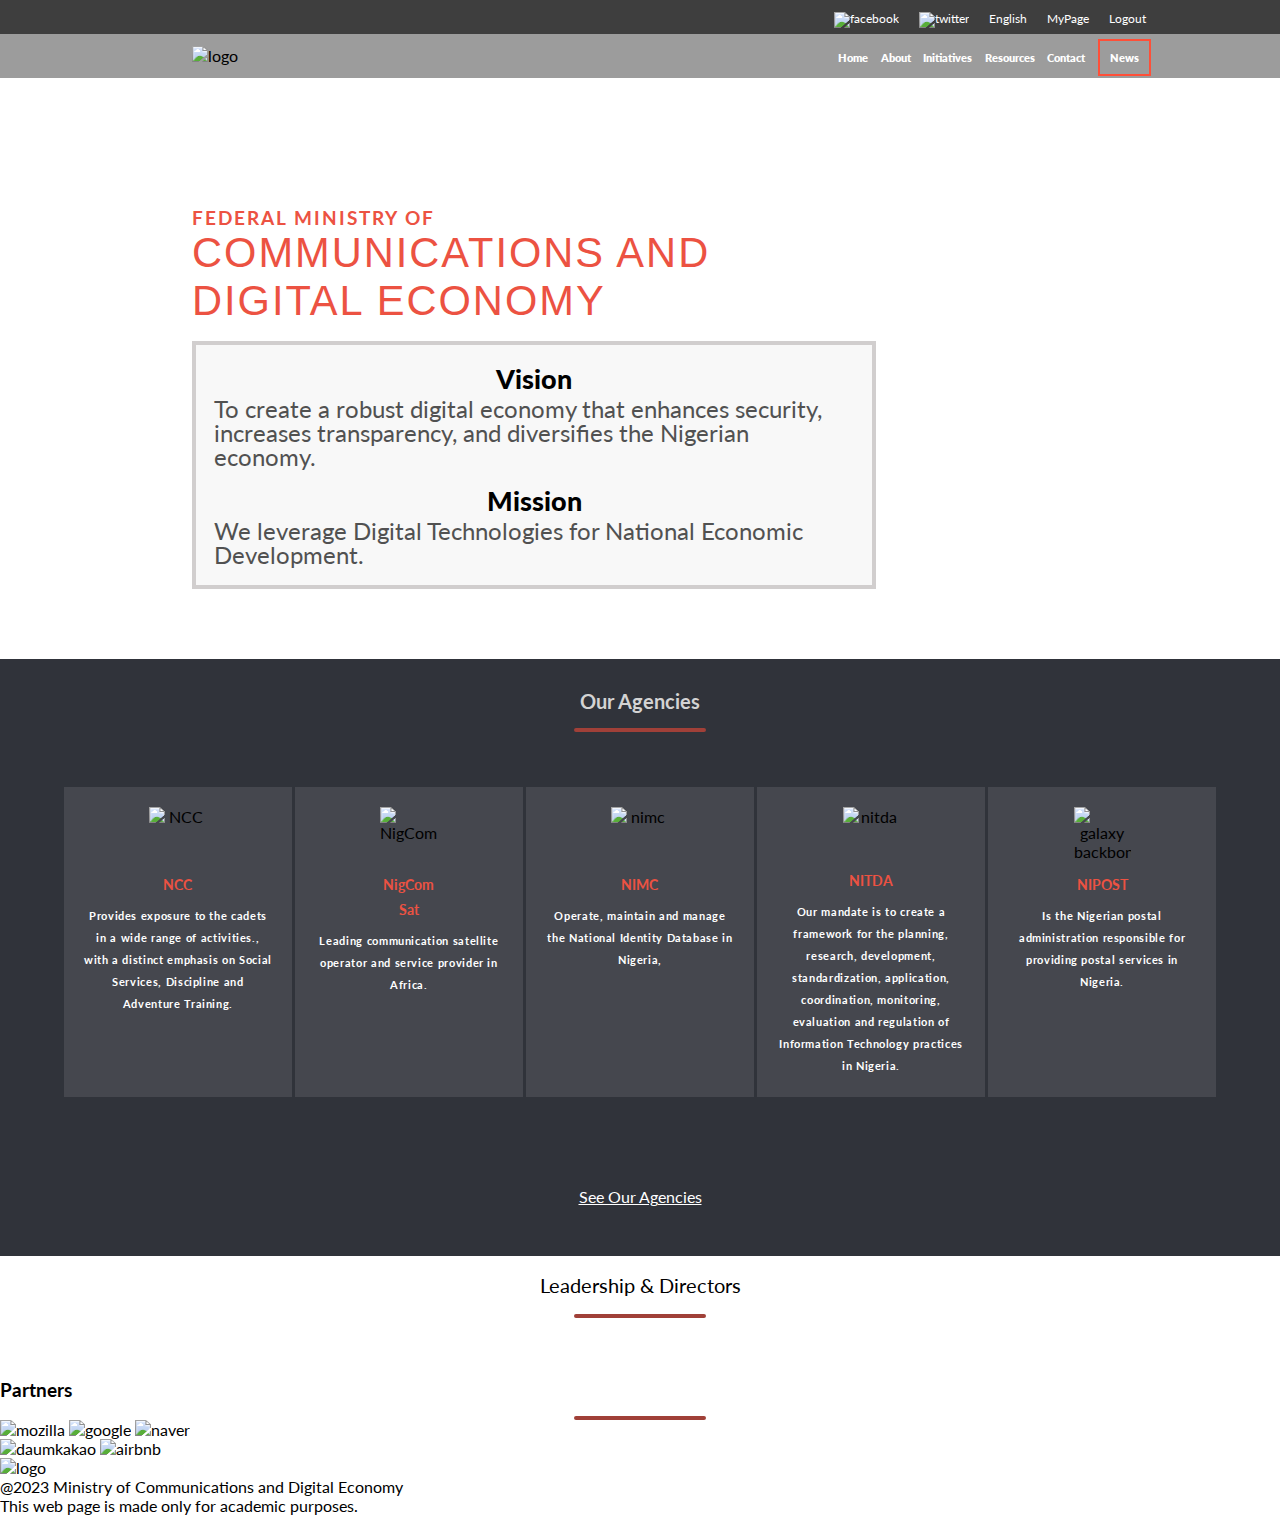
==== index.html @ 972f0ef9 "Add Homepage html and css files" ====
<!DOCTYPE html>
<html lang="en">
<head>
  <meta charset="UTF-8">
  <meta http-equiv="X-UA-Compatible" content="IE=edge">
  <meta name="viewport" content="width=device-width, initial-scale=1.0">
  <title>capstone</title>
  <link type="text/css" rel="stylesheet" href="style.css">
  <link rel="stylesheet" href="aboutstyle.css">
</head>
<body>
    <header>
      <nav>
        <section class="mobile-menu hidden">
          <ul>
            <li class="cancel">
              <a href="#">
                <img src="images/Icon - Cancel.svg" alt="cancel" id="cancel">
              </a>
              </li>
            <li>
              <a href="index.html">Home</a>
            </li><hr>
            <li>
              <a href="about.html">About</a>
            </li><hr>
            <li>
              <a href="#">Initiatives</a>
            </li><hr>
            <li>
              <a href="#">Resources</a>
            </li><hr>
            <li>
              <a href="#">Contact</a>
            </li><hr>
          </ul>
        </section>
        <section class="mobile-navigation">
          <ul>
            <li>
              <a href="#"><img src="images/mobile_menu 1.svg" id="menu" alt="menu"></a>
            </li>
            <li>
              <a href="#"><img src="images/fmcde-round-logo.png" id="logo" alt="logo"></a>
            </li>
          </ul>
        </section>
        <section class="desktop-nav1">
          <ul>
            <li>
              <a href="#">
                <img src="images/facebook.svg" alt="facebook">
              </a>
            </li>
            <li>
              <a href="#">
                <img src="images/twitter.svg" alt="twitter">
              </a>
            </li>
            <li>
              <a href="#">English</a>
            </li>
            <li>
              <a href="#">MyPage</a>
            </li>
            <li>
              <a href="#">Logout</a>
            </li>
          </ul>
        </section>
        <section class="desktop-nav2">
          <img src="images/fmcde-main-logo-trans.png" alt="logo">
          <ul>
            <li>
              <a href="index.html">Home</a>
            </li>
            <li>
              <a href="about.html">About</a>
            </li>
            <li>
              <a href="#">Initiatives</a>
            </li>
            <li>
              <a href="#">Resources</a>
            </li>
            <li>
              <a href="#">Contact</a>
            </li>
            <li>
              <a href="#" class="news">News</a>
            </li>
          </ul>
        </section>
      </nav>
    </header>
    <main>
      <section class="main-sec">
        <section class="title-sec">
          <h4 class="orange">FEDERAL MINISTRY OF</h4>
          <h1 class="orange">COMMUNICATIONS AND DIGITAL ECONOMY</h1>
        </section>
        <section class="mission-vision">
          <h3>Vision</h3>
          <p>
            To create a robust digital economy that enhances security, increases 
            transparency, and diversifies the Nigerian economy.
          </p>
          <h3>Mission</h3>
          <p>We leverage Digital Technologies for National Economic Development.</p>
        </section>
      </section>
      <section class="program">
        <section class="sec-tit">
          <h2 class="gray">Our Agencies</h2>
          <hr class="hr">
        </section>
        <section class="agencies">
          <section class="agency1">
            <img src="images/ncc.png" alt="NCC">
            <h3 class="orange">NCC</h3>
            <p>
              Provides exposure to the cadets in a wide range of activities., with a distinct 
              emphasis on Social Services, Discipline and Adventure Training.
            </p>
          </section>
          <section class="agency1">
            <img src="images/NigComSat.png" alt="NigComSat">
            <h3 class="orange">NigCom<br>Sat</h3>
            <p>
              Leading communication satellite operator and service 
              provider in Africa.
            </p>
          </section>
          <section class="agency1">
            <img src="images/nimc.png" alt="nimc">
            <h3 class="orange">NIMC</h3>
            <p>
              Operate, maintain and manage the National Identity Database in Nigeria, 
            </p>
          </section>
          <section class="agency1">
            <img src="images/nitda.png" alt="nitda">
            <h3 class="orange">NITDA</h3>
            <p>
              Our mandate is to create a framework for the planning, research, development, 
              standardization, application, coordination, monitoring, evaluation and regulation 
              of Information Technology practices in Nigeria.
            </p>
          </section>
          <section class="agency1">
            <img src="images/nipost.jpg" alt="galaxy backbone">
            <h3 class="orange">NIPOST</h3>
            <p>
              Is the Nigerian postal administration responsible for 
              providing postal services in Nigeria.
            </p>
          </section>
        </section>
        <section class="contact">
          <a href="#">See Our Agencies</a>
        </section>
      </section>
      <section class="leadership">
        <h3>Leadership & Directors</h3>
        <hr class="hr">
        <section class="directors-list">
          
        </section>
      </section>
    </main>
    <footer>
      <section class="partners">
        <h3>Partners</h3>
        <hr class="hr">
        <section class="partner">
          <img src="images/mozilla 1.svg" alt="mozilla">
          <img src="images/googlekorea 1.svg" alt="google">
          <img src="images/naver 1.svg" alt="naver">
        </section>
        <section class="partner">
          <img src="images/daumkakaologo 1.svg" alt="daumkakao">
          <img src="images/airbnb 1.svg" alt="airbnb">
        </section>
      </section>
      <section class="footer">
        <img src="images/fmcde-round-logo.png" alt="logo">
        <p>
          @2023 Ministry of Communications and Digital Economy<br>
          This web page is made only for academic purposes.
        </p>
      </section>
    </footer>
    <script src="script.js"></script>
</body>
</html>
---- style.css ----
@import url('https://fonts.cdnfonts.com/css/cocogoose');
@import url('https://fonts.googleapis.com/css2?family=Crete+Round:ital@0;1&family=Inter:wght@400;500&family=Lato:ital,wght@0,100;0,300;0,400;0,700;0,900;1,100;1,300;1,400;1,700;1,900&display=swap');

* {
  margin: 0;
  padding: 0;
}

body {
  background-color: #fff;
  font-family: "Lato", sans-serif;
}

.gray {
  color: #d3d3d3;
}

.dark-gray {
  color: #272a31;
}

.orange {
  color: #ec5242;
}

.mobile-menu {
  background-color: #272a31;
  position: fixed;
  z-index: 9998;
  display: block;
  padding: 4%;
  width: 100%;
  height: 100%;
  font-size: 1.5rem;
}

.mobile-menu ul {
  list-style: none;
}

.mobile-menu ul li {
  padding-top: 0.6em;
  padding-bottom: 0.6em;
}

.mobile-menu ul hr {
  width: 90%;
}

.cancel {
  margin-left: -10%;
}

.contact a {
  color: #fff;
  text-decoration: none;
}

.mobile-menu ul li a {
  color: #fff;
  text-decoration: none;
  padding-left: 10%;
}

.mobile-navigation {
  background: #fff;
  box-shadow: 4px 4px 4px rgba(0, 0, 0, 0.25);
  height: 63px;
}

.hidden {
  display: none;
}

.mobile-navigation ul {
  list-style: none;
  display: flex;
  flex-direction: row;
  justify-content: space-between;
  align-content: center;
}

#menu {
  padding-top: 16px;
  padding-left: 23px;
}

#logo {
  width: 50px;
  padding-top: 6.5px;
  padding-right: 23px;
}

.desktop-nav1 {
  display: none;
}

.desktop-nav2 {
  display: none;
}

.main-sec {
  background-image: url(images/hero_container.svg);
  background-repeat: no-repeat;
  background-size: cover;
  padding-top: 20%;
  padding-bottom: 70px;
}

.title-sec {
  padding-left: 18px;
  letter-spacing: 1px;
}

.title-sec h1 {
  font-family: 'cocogoose', sans-serif;
  font-size: 1.6rem;
  font-weight: 500;
}

.mission-vision {
  margin-top: 16px;
  border: 4px solid #d1cece;
  margin-left: 8.5px;
  margin-right: 8.5px;
  text-align: center;
  padding: 18px;
  background: #f8f8f8;
}

.mission-vision p {
  font-weight: 400;
  font-size: 12px;
  line-height: 17px;
  padding-top: 18px;
  color: #515151;
}

.mission-vision h3 {
  font-style: normal;
  font-weight: 400;
  font-size: 20px;
  line-height: 0px;
}

.agency1 h3 {
  font-weight: 700;
  font-size: 0.9rem;
  line-height: 25px;
}

.leadership h3 {
  font-weight: 400;
  font-size: 20px;
  line-height: 28px;
  text-align: center;
}

.mission-vision h3:nth-of-type(2) {
  padding-top: 18px;
}

.program {
  background-image: url(images/dotedbg.png);
  background-repeat: repeat;
  background-color: rgb(48, 51, 58);
  padding-bottom: 30px;
}

.agencies {
  display: flex;
  flex-direction: column;
  gap: 0.2em;
  padding-bottom: 1.9em;
}

.sec-tit {
  text-align: center;
  padding-top: 30px;
  padding-bottom: 55px;
}

.sec-tit h2 {
  font-size: 1.25rem;
}

.hr {
  width: 10%;
  margin: auto;
  margin-top: 15px;
  border: 2px solid #a04038;
  border-radius: 5px;
}

.agency1 {
  display: flex;
  gap: 1em;
  align-items: center;
  background: rgba(255, 255, 255, 0.1);
  width: 95%;
  margin: auto;
}

.agency1 img {
  width: 57px;
  height: 57px;
}

.agency1 p {
  font-weight: 700;
  font-size: 0.6689625rem;
  line-height: 22px;
  color: #fff;
  letter-spacing: 0.06em;
}

.contact {
  background-color: #ff4f38;
  padding: 20px 50px;
  width: 50%;
  text-align: center;
  margin: auto;
  margin-top: 2.5em;
}

.leadership {
  background-color: #fff;
  padding-top: 15px;
  padding-bottom: 1.9em;
}

.directors-list {
  display: flex;
  flex-direction: column;
  gap: 1.25em;
  width: 95%;
  margin: auto;
  padding-top: 1.9em;
}

.director {
  display: flex;
  gap: 0.9em;
}

.dir-img img {
  width: 107px;
}

.info {
  display: flex;
  flex-direction: column;
  justify-content: space-evenly;
}

.info h4 {
  font-weight: 700;
  font-size: 15px;
  line-height: 18px;
}

.profession {
  font-weight: 700;
  font-size: 0.625rem;
  line-height: 15px;
}

.note {
  font-weight: 700;
  font-size: 0.625rem;
  line-height: 14px;
}

@media screen and (min-width: 48em) {
  .mobile-navigation {
    display: none;
  }

  .desktop-nav1 {
    display: block;
    background-color: #3e3e3e;
  }

  .desktop-nav1 ul {
    display: flex;
    list-style: none;
    justify-content: flex-end;
    gap: 1.25em;
    margin-right: 10%;
    padding: 6.5px;
  }

  .contact a {
    text-decoration: underline;
  }

  .desktop-nav1 ul li a {
    color: #fff;
    text-decoration: none;
    font-weight: 400;
    font-size: 0.75rem;
    line-height: 14px;
  }

  .desktop-nav2 img {
    width: 25%;
  }

  .dir-img img {
    width: 160px;
  }

  .desktop-nav1 ul li a img {
    width: 18px;
    height: 18px;
  }

  .desktop-nav2 {
    display: flex;
    justify-content: space-between;
    background-color: #9c9c9c;
    padding: 12px 15%;
  }

  .desktop-nav2 ul {
    list-style: none;
    display: flex;
    gap: 5%;
    align-items: center;
  }

  .desktop-nav2 ul li a {
    font-weight: 800;
    font-size: 0.7rem;
    line-height: 17px;
    color: #fff;
    text-decoration: none;
  }

  .news {
    border: 2px solid #ff4f38;
    padding: 10px;
  }

  .main-sec {
    background-image: url(images/mainbackground.png);
    padding-top: 10%;
  }

  .title-sec {
    letter-spacing: 2px;
    padding-left: 15%;
  }

  .title-sec h4 {
    font-size: 1.2rem;
  }

  .title-sec h1 {
    font-size: 2.6rem;
    width: 50%;
  }

  .mission-vision {
    width: 50%;
    margin-left: 15%;
  }

  .mission-vision p {
    font-size: 1.5rem;
    text-align: left;
    line-height: 1.5rem;
  }

  .mission-vision h3 {
    font-weight: 900;
    font-size: 1.7rem;
    padding-top: 1rem;
  }

  .mission-vision h3:nth-of-type(2) {
    padding-top: 2rem;
  }

  .program {
    background-image: url(images/pattern_bg.png);
    display: flex;
    flex-direction: column;
  }

  .agencies {
    flex-direction: row;
    margin-left: 5%;
    width: 90%;
    justify-content: center;
    text-align: center;
  }

  .agency1 {
    display: flex;
    flex-direction: column;
    align-items: center;
    padding: 20px;
    width: 200px;
    height: 270px;
    gap: 0.5em;
  }

  .contact {
    background-color: rgba(0, 0, 0, 0);
  }

  .directors-list {
    flex-direction: row;
    flex-wrap: wrap;
    justify-content: space-around;
  }

  .director {
    max-width: 48%;
  }

  .info h4 {
    font-size: 24px;
    line-height: 29px;
  }

  .profession {
    font-size: 15px;
    line-height: 21px;
  }

  .note {
    font-size: 15px;
    line-height: 21px;
  }
}
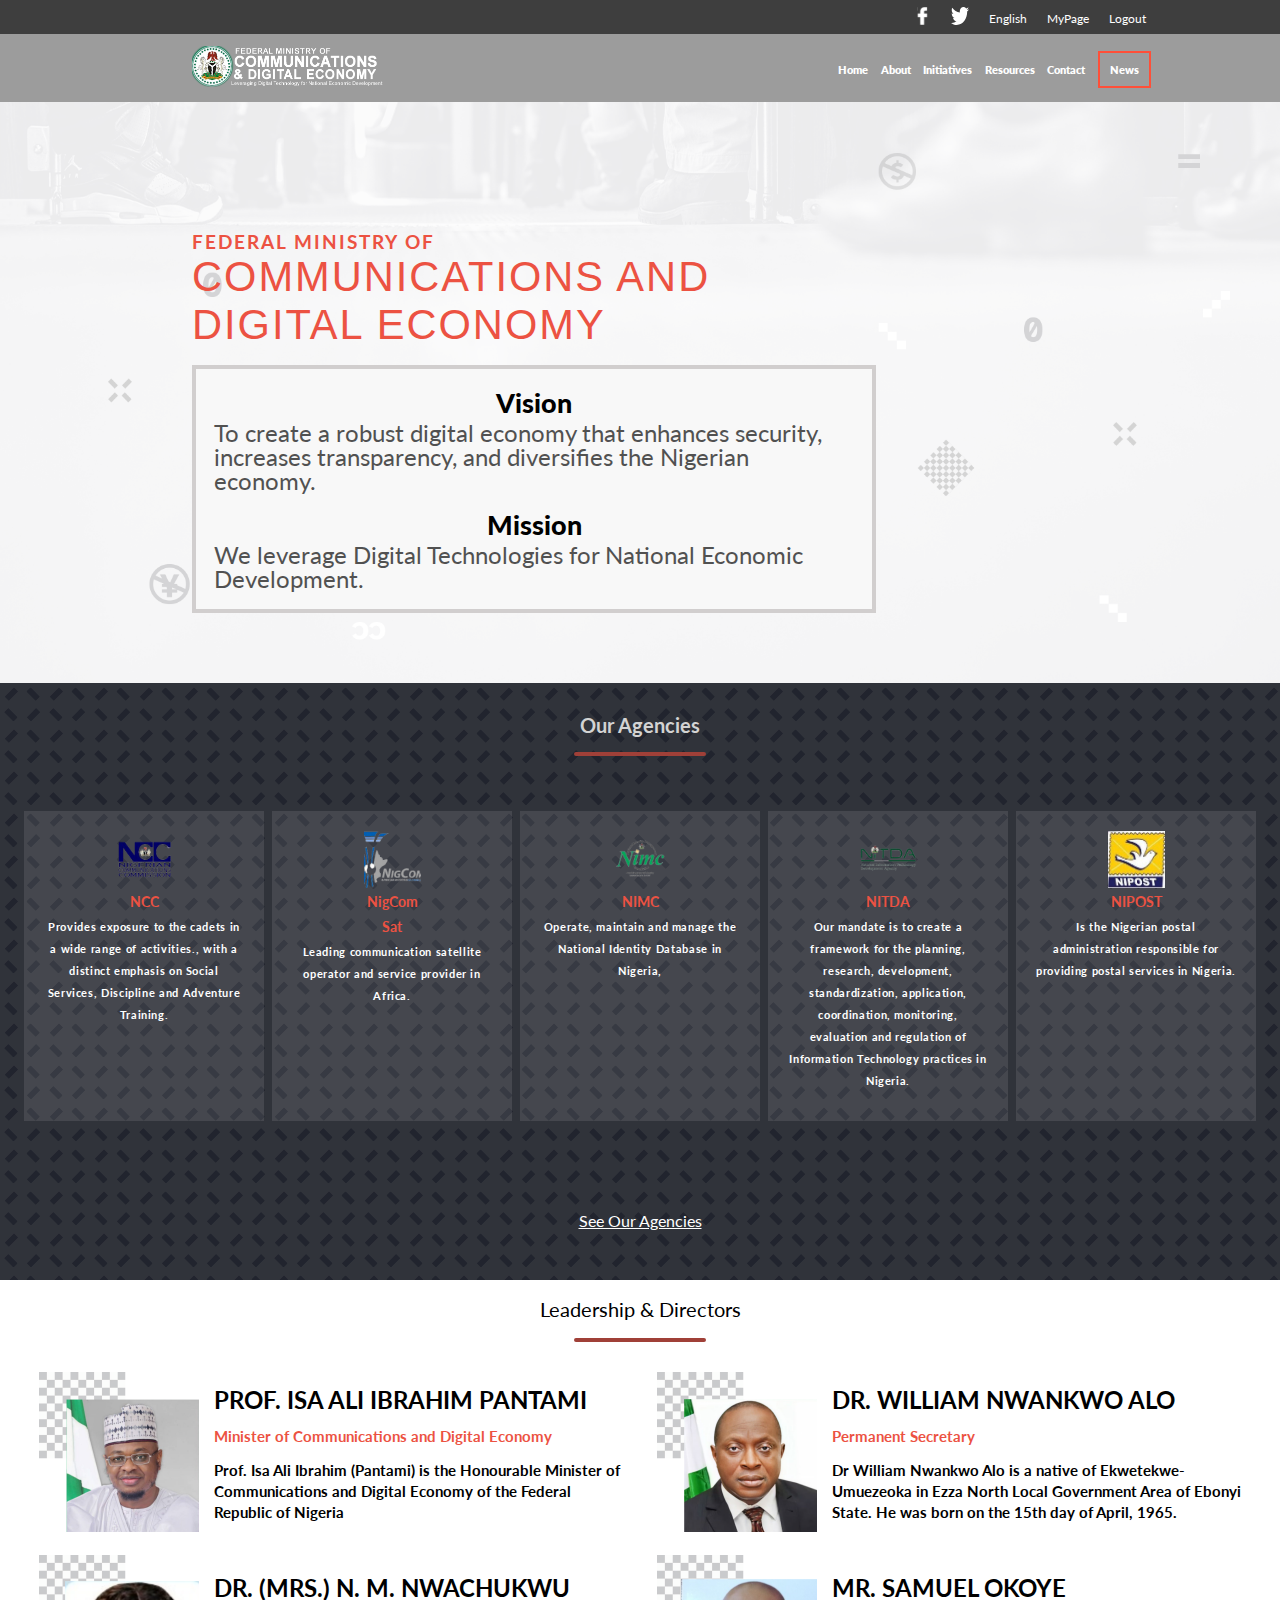
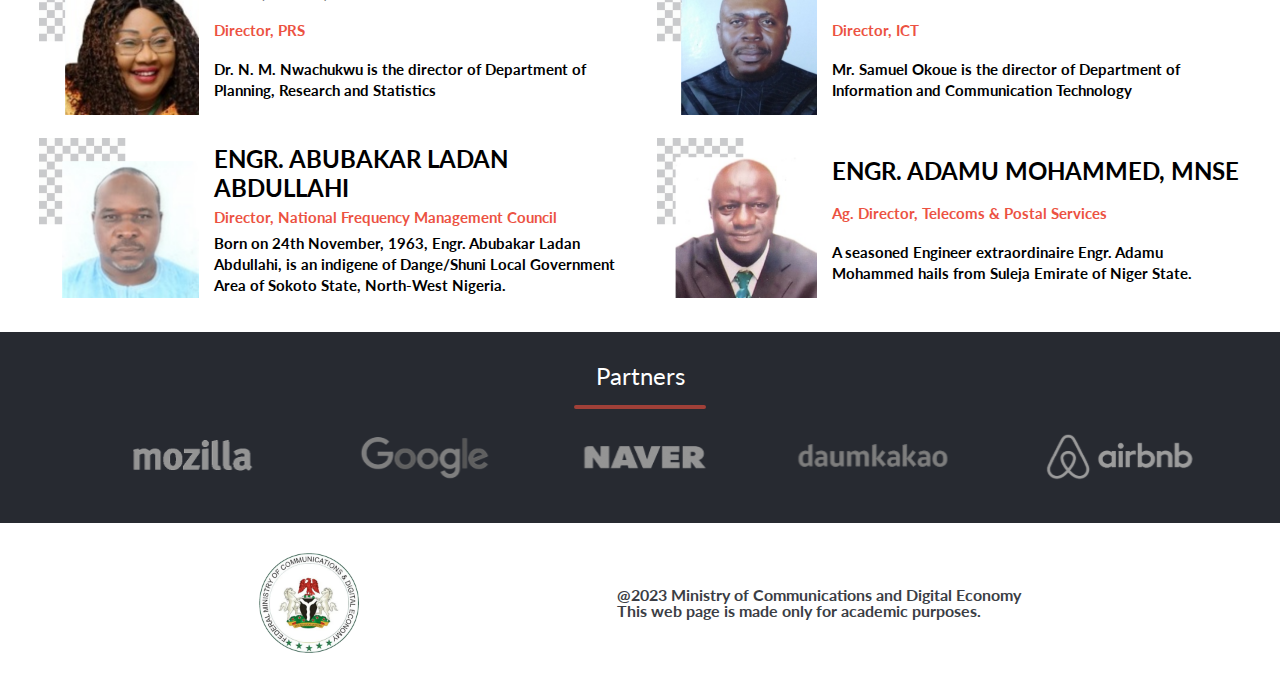
==== commit 5f425f83: "Update style and semantics of home and about pages" ====
--- a/index.html
+++ b/index.html
@@ -41,7 +41,7 @@
               <a href="#"><img src="images/mobile_menu 1.svg" id="menu" alt="menu"></a>
             </li>
             <li>
-              <a href="#"><img src="images/fmcde-round-logo.png" id="logo" alt="logo"></a>
+              <a href="index.html"><img src="images/fmcde-round-logo.png" id="logo" alt="logo"></a>
             </li>
           </ul>
         </section>
@@ -69,7 +69,9 @@
           </ul>
         </section>
         <section class="desktop-nav2">
-          <img src="images/fmcde-main-logo-trans.png" alt="logo">
+          <a href="index.html">
+            <img src="images/fmcde-main-logo-trans.png" id="main-logo" alt="logo">
+          </a>
           <ul>
             <li>
               <a href="index.html">Home</a>
@@ -95,10 +97,10 @@
     </header>
     <main>
       <section class="main-sec">
-        <section class="title-sec">
+        <div class="title-sec">
           <h4 class="orange">FEDERAL MINISTRY OF</h4>
           <h1 class="orange">COMMUNICATIONS AND DIGITAL ECONOMY</h1>
-        </section>
+        </div>
         <section class="mission-vision">
           <h3>Vision</h3>
           <p>
@@ -114,31 +116,31 @@
           <h2 class="gray">Our Agencies</h2>
           <hr class="hr">
         </section>
-        <section class="agencies">
-          <section class="agency1">
+        <ul class="agencies">
+          <li class="agency1">
             <img src="images/ncc.png" alt="NCC">
             <h3 class="orange">NCC</h3>
             <p>
               Provides exposure to the cadets in a wide range of activities., with a distinct 
               emphasis on Social Services, Discipline and Adventure Training.
             </p>
-          </section>
-          <section class="agency1">
+          </li>
+          <li class="agency1">
             <img src="images/NigComSat.png" alt="NigComSat">
             <h3 class="orange">NigCom<br>Sat</h3>
             <p>
               Leading communication satellite operator and service 
               provider in Africa.
             </p>
-          </section>
-          <section class="agency1">
+          </li>
+          <li class="agency1">
             <img src="images/nimc.png" alt="nimc">
             <h3 class="orange">NIMC</h3>
             <p>
               Operate, maintain and manage the National Identity Database in Nigeria, 
             </p>
-          </section>
-          <section class="agency1">
+          </li>
+          <li class="agency1">
             <img src="images/nitda.png" alt="nitda">
             <h3 class="orange">NITDA</h3>
             <p>
@@ -146,16 +148,16 @@
               standardization, application, coordination, monitoring, evaluation and regulation 
               of Information Technology practices in Nigeria.
             </p>
-          </section>
-          <section class="agency1">
+          </li>
+          <li class="agency1">
             <img src="images/nipost.jpg" alt="galaxy backbone">
             <h3 class="orange">NIPOST</h3>
             <p>
               Is the Nigerian postal administration responsible for 
               providing postal services in Nigeria.
             </p>
-          </section>
-        </section>
+          </li>
+        </ul>
         <section class="contact">
           <a href="#">See Our Agencies</a>
         </section>
@@ -172,15 +174,23 @@
       <section class="partners">
         <h3>Partners</h3>
         <hr class="hr">
-        <section class="partner">
-          <img src="images/mozilla 1.svg" alt="mozilla">
-          <img src="images/googlekorea 1.svg" alt="google">
-          <img src="images/naver 1.svg" alt="naver">
-        </section>
-        <section class="partner">
-          <img src="images/daumkakaologo 1.svg" alt="daumkakao">
-          <img src="images/airbnb 1.svg" alt="airbnb">
-        </section>
+        <ul class="partner">
+          <li>
+            <img src="images/mozilla 1.svg" alt="mozilla">
+          </li>
+          <li>
+            <img src="images/googlekorea 1.svg" alt="google">
+          </li>
+          <li>
+            <img src="images/naver 1.svg" alt="naver">
+          </li>
+          <li>
+            <img src="images/daumkakaologo 1.svg" alt="daumkakao">
+          </li>
+          <li>
+            <img src="images/airbnb 1.svg" alt="airbnb">
+          </li>
+        </ul>
       </section>
       <section class="footer">
         <img src="images/fmcde-round-logo.png" alt="logo">
--- a/style.css
+++ b/style.css
@@ -170,7 +170,7 @@
 .agencies {
   display: flex;
   flex-direction: column;
-  gap: 0.2em;
+  gap: 0.5em;
   padding-bottom: 1.9em;
 }
 
@@ -302,8 +302,8 @@
     line-height: 14px;
   }
 
-  .desktop-nav2 img {
-    width: 25%;
+  #main-logo {
+    width: 50%;
   }
 
   .dir-img img {
@@ -390,8 +390,7 @@
 
   .agencies {
     flex-direction: row;
-    margin-left: 5%;
-    width: 90%;
+    margin: 0 auto;
     justify-content: center;
     text-align: center;
   }
@@ -403,7 +402,7 @@
     padding: 20px;
     width: 200px;
     height: 270px;
-    gap: 0.5em;
+    gap: 0.1em;
   }
 
   .contact {
--- a/aboutstyle.css
+++ b/aboutstyle.css
@@ -0,0 +1,263 @@
+.main-sect {
+  background-image: url(images/hero_container.svg);
+  background-repeat: repeat;
+  background-size: contain;
+}
+
+#title {
+  text-align: center;
+  padding-top: 10%;
+}
+
+.about-text {
+  margin-top: 36px;
+  font-weight: 400;
+  font-size: 14px;
+  line-height: 25px;
+  background-color: #fff;
+  padding: 20px 12px;
+  text-align: center;
+}
+
+.contact-us {
+  margin-top: 25px;
+  font-weight: 700;
+  font-size: 12px;
+  line-height: 25px;
+  color: #7a7a7a;
+  text-align: center;
+}
+
+.minister {
+  text-align: center;
+  padding-top: 19px;
+  padding-bottom: 35px;
+  background-color: #fff;
+}
+
+.minister h3 {
+  font-weight: 700;
+  font-size: 20px;
+  line-height: 28px;
+}
+
+.minister p {
+  font-weight: 700;
+  font-size: 16px;
+  line-height: 21px;
+  color: #838383;
+  padding-top: 20px;
+  width: 95%;
+  margin: auto;
+}
+
+.ministry-logo {
+  background-color: #272a31;
+}
+
+.ministry-logo img {
+  padding-top: 10%;
+  width: 50%;
+  margin: 0 25%;
+  padding-bottom: 10%;
+}
+
+.projects {
+  display: flex;
+  flex-direction: column;
+  text-align: center;
+  border: 1px solid #fafafa;
+  background-color: #fff;
+  padding-top: 33px;
+  padding-bottom: 33px;
+}
+
+.projects h3 {
+  font-weight: 700;
+  font-size: 20px;
+  line-height: 28px;
+  color: #2c2c2c;
+}
+
+.projects p {
+  font-weight: 700;
+  font-size: 12px;
+  line-height: 21px;
+  color: #838383;
+  padding-top: 10px;
+  width: 90%;
+  margin: auto;
+}
+
+.project {
+  background:
+    linear-gradient(rgba(236, 82, 66, 0.5), rgba(236, 82, 66, 0.5)),
+    url(images/confrence.jpg);
+  background-repeat: no-repeat;
+  background-size: 100% 100%;
+  padding: 50px;
+  margin: 35px 10%;
+}
+
+.project h3 {
+  font-size: 1.5rem;
+  font-weight: 800;
+  color: #fff;
+}
+
+.project p {
+  color: #fff;
+  font-size: 0.8rem;
+}
+
+.partners {
+  background-color: #272a31;
+  padding-bottom: 2.5em;
+}
+
+.partners h3 {
+  font-weight: 400;
+  font-size: 1.25rem;
+  line-height: 28px;
+  color: #fff;
+  text-align: center;
+  padding-top: 1.25em;
+}
+
+.partner {
+  padding-top: 1.563em;
+  list-style: none;
+  display: grid;
+  grid-template-rows: repeat(2, 40%);
+  grid-template-columns: repeat(3, auto);
+  grid-gap: 26% 0;
+  justify-content: space-evenly;
+}
+
+.footer {
+  background-color: #fff;
+  display: flex;
+  justify-content: space-around;
+  align-items: center;
+  padding-top: 30px;
+  padding-bottom: 30px;
+}
+
+.footer img {
+  width: 50px;
+}
+
+.footer p {
+  font-weight: 700;
+  font-size: 10px;
+  line-height: 13px;
+  color: #3b3e45;
+}
+
+@media screen and (min-width: 48em) {
+  .main-sect {
+    background-image: url(images/mainbackground.png);
+  }
+
+  #title {
+    width: 70%;
+  }
+
+  #about-main-tit {
+    text-align: center;
+    width: 80%;
+    margin: auto;
+  }
+
+  .about-text {
+    width: 70%;
+    margin: auto;
+    font-size: 1rem;
+    color: #939393;
+    padding: 35px 65px;
+  }
+
+  .contact-us {
+    font-size: 1rem;
+    padding-bottom: 100px;
+    width: 70%;
+    margin: auto;
+    margin-top: 30px;
+  }
+
+  .minister {
+    width: 60%;
+    margin: auto;
+  }
+
+  .minister h3 {
+    font-size: 1.5rem;
+  }
+
+  .minister p {
+    font-size: 1.1rem;
+  }
+
+  .ministry-logo {
+    width: 40%;
+    margin: auto;
+  }
+
+  .ministry-logo img {
+    width: 90%;
+    margin: 0 5%;
+  }
+
+  .projects h3 {
+    font-size: 1.5rem;
+  }
+
+  .projects p {
+    font-size: 1.1rem;
+  }
+
+  .projects-sec {
+    display: flex;
+    justify-content: center;
+    gap: 10%;
+  }
+
+  .project {
+    margin: 35px 0;
+    padding: 70px;
+  }
+
+  .project h3 {
+    font-size: 2.5rem;
+  }
+
+  .project p {
+    font-size: 1.2rem;
+  }
+
+  .partner {
+    display: flex;
+    flex-direction: row;
+  }
+
+  .partners h3 {
+    font-size: 1.5rem;
+  }
+
+  .partner img {
+    width: 150%;
+  }
+
+  .footer {
+    justify-content: space-evenly;
+  }
+
+  .footer img {
+    width: 100px;
+  }
+
+  .footer p {
+    font-size: 1rem;
+    line-height: 1rem;
+  }
+}
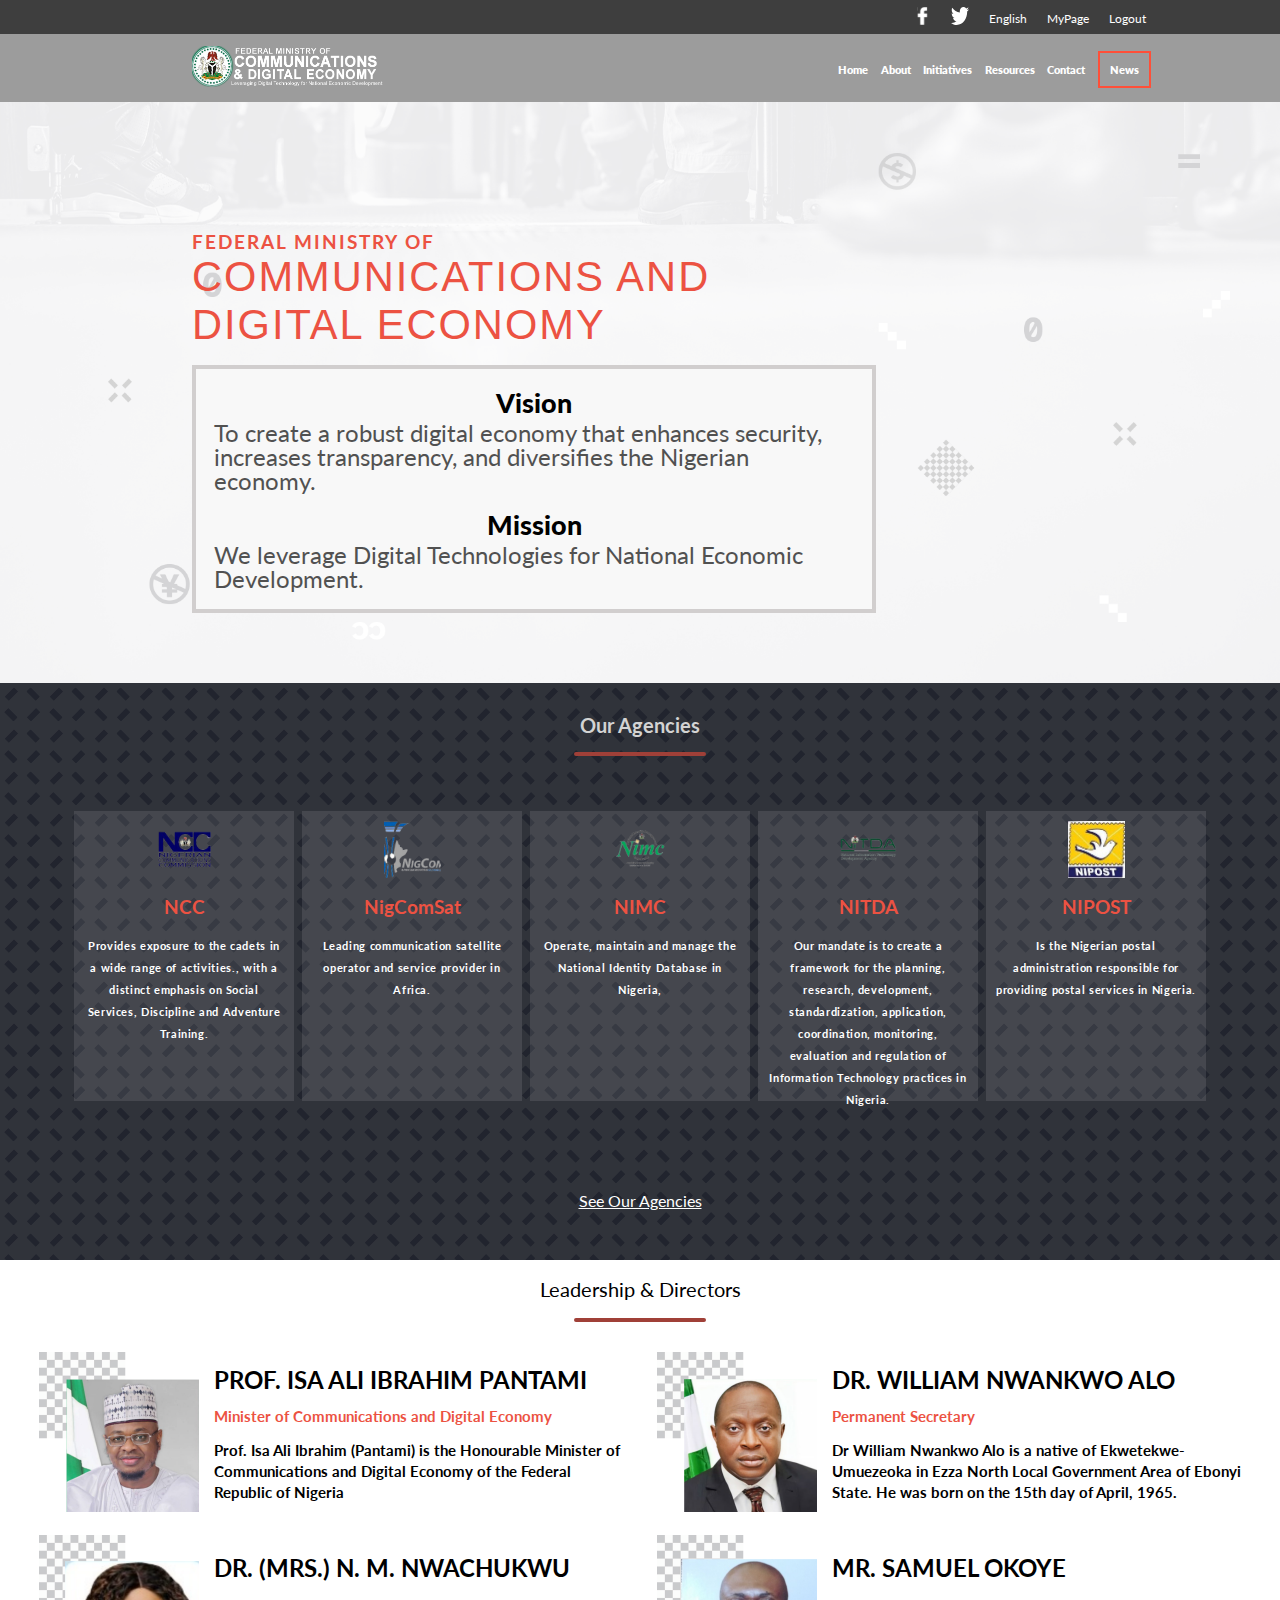
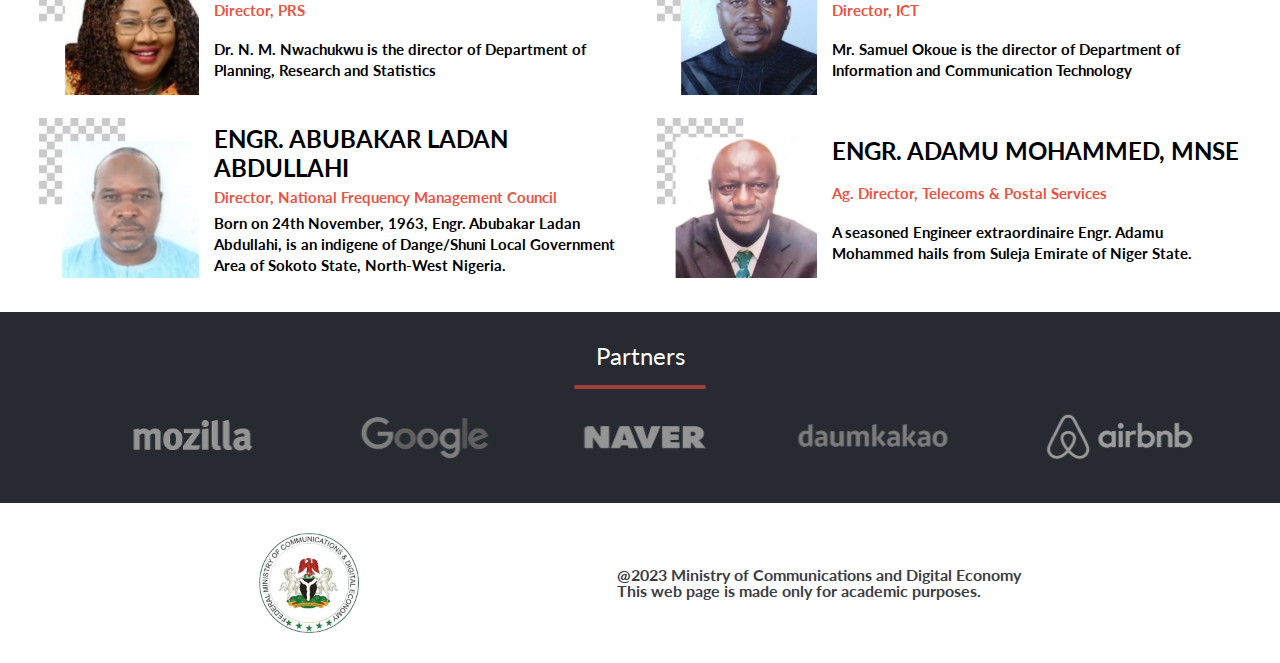
==== commit 40056305: "Add paddings around agencies section" ====
--- a/index.html
+++ b/index.html
@@ -127,7 +127,7 @@
           </li>
           <li class="agency1">
             <img src="images/NigComSat.png" alt="NigComSat">
-            <h3 class="orange">NigCom<br>Sat</h3>
+            <h3 class="orange">NigComSat</h3>
             <p>
               Leading communication satellite operator and service 
               provider in Africa.
--- a/style.css
+++ b/style.css
@@ -147,6 +147,7 @@
   font-weight: 700;
   font-size: 0.9rem;
   line-height: 25px;
+  width: 20%;
 }
 
 .leadership h3 {
@@ -212,6 +213,7 @@
   line-height: 22px;
   color: #fff;
   letter-spacing: 0.06em;
+  width: 60%;
 }
 
 .contact {
@@ -399,10 +401,18 @@
     display: flex;
     flex-direction: column;
     align-items: center;
-    padding: 20px;
+    padding: 10px;
     width: 200px;
     height: 270px;
-    gap: 0.1em;
+  }
+
+  .agency1 h3 {
+    width: 100%;
+    font-size: 1.2rem;
+  }
+
+  .agency1 p {
+    width: 100%;
   }
 
   .contact {
